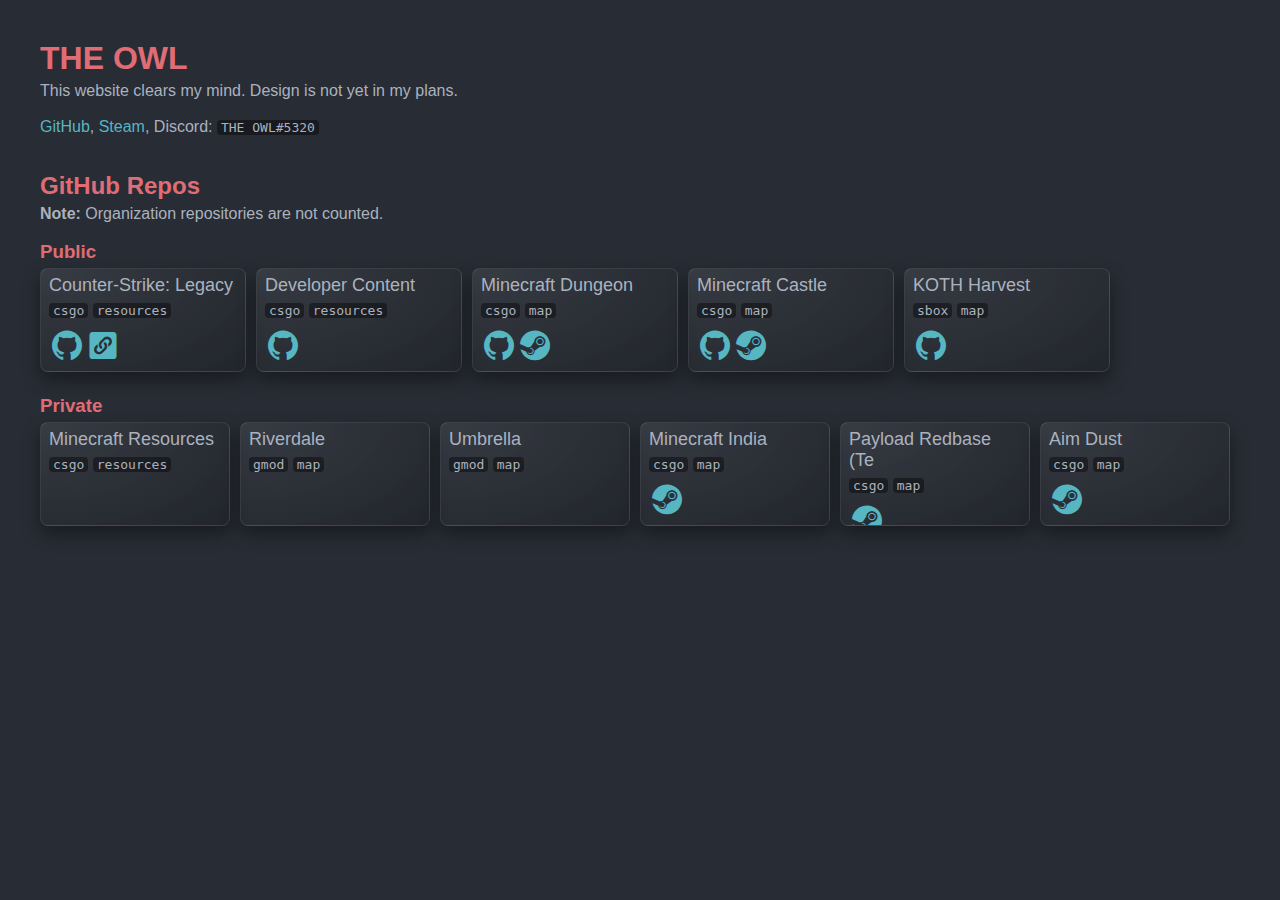
==== index.html @ efef0658 "Update index.html" ====
<!DOCTYPE html>
<html lang="en" dir="ltr">
	<head>
		<meta charset="utf-8">
		<title>THE OWL</title>

		<!-- Fonts -->
		<link rel="stylesheet" href="assets/fonts/mdi/materialdesignicons.css">

		<!-- Styles -->
		<link rel="stylesheet" href="assets/css/master.css">
		<link rel="stylesheet" href="assets/css/markdown.css">
	</head>
	<body>
		<h1>THE OWL</h1>
		<p>This website clears my mind. Design is not yet in my plans.</p>
		<br><a href="https://github.com/redesaile">GitHub</a>, <a href="https://github.com/Redesaile">Steam</a>, Discord: <code style="user-select: all;">THE OWL#5320</code>

		<br><br><br>
		<h2>GitHub Repos</h2>
		<p><strong>Note:</strong> Organization repositories are not counted.</p>
		<br>

		<h3>Public</h3>
		<div style="width: 100%; display: flex; flex-direction: row;">
			<div class="card">
				<h1>Counter-Strike: Legacy</h1>
				<div class="tags"><code>csgo</code> <code>resources</code></div>
				<div class="links">
					<a href="https://github.com/redesaile/csgo-legacv"><i class="mdi mdi-36px mdi-github"></i></a><!--
					--><a href="https://gamebanana.com/members/2325315"><i class="mdi mdi-36px mdi-link-box-variant"></i></a>
				</div>
			</div>

			<div class="card">
				<h1>Developer Content</h1>
				<div class="tags"><code>csgo</code> <code>resources</code></div>
				<div class="links">
					<a href="https://github.com/redesaile/csgo-developer"><i class="mdi mdi-36px mdi-github"></i></a>
				</div>
			</div>

			<div class="card">
				<h1>Minecraft Dungeon</h1>
				<div class="tags"><code>csgo</code> <code>map</code></div>
				<div class="links">
					<a href="https://github.com/redesaile/csgo-dungeon"><i class="mdi mdi-36px mdi-github"></i></a><!--
					--><a href="https://steamcommunity.com/sharedfiles/filedetails/?id=2781906118"><i class="mdi mdi-36px mdi-steam"></i></a>
				</div>
			</div>

			<div class="card">
				<h1>Minecraft Castle</h1>
				<div class="tags"><code>csgo</code> <code>map</code></div>
				<div class="links">
					<a href="https://github.com/redesaile/csgo-minecraft-caste"><i class="mdi mdi-36px mdi-github"></i></a><!--
					--><a href="https://steamcommunity.com/sharedfiles/filedetails/?id=2788233205"><i class="mdi mdi-36px mdi-steam"></i></a>
				</div>
			</div>

			<div class="card">
				<h1>KOTH Harvest</h1>
				<div class="tags"><code>sbox</code> <code>map</code></div>
				<div class="links">
					<a href="https://github.com/redesaile/sbox-harvest"><i class="mdi mdi-36px mdi-github"></i></a>
				</div>
			</div>
		</div>

		<br>
		<h3>Private</h3>
		<div style="width: 100%; display: flex; flex-direction: row;">
			<div class="card">
				<h1>Minecraft Resources</h1>
				<div class="tags"><code>csgo</code> <code>resources</code></div>
			</div>

			<div class="card">
				<h1>Riverdale</h1>
				<div class="tags"><code>gmod</code> <code>map</code></div>
			</div>

			<div class="card">
				<h1>Umbrella</h1>
				<div class="tags"><code>gmod</code> <code>map</code></div>
			</div>
			<div class="card">
				<h1>Minecraft India</h1>
				<div class="tags"><code>csgo</code> <code>map</code></div>
				<div class="links">
					<a href="https://steamcommunity.com/sharedfiles/filedetails/?id=2622072495"><i class="mdi mdi-36px mdi-steam"></i></a>
				</div>
			</div>

			<div class="card">
				<h1>Payload Redbase (Te</h1>
				<div class="tags"><code>csgo</code> <code>map</code></div>
				<div class="links">
					<a href="https://steamcommunity.com/sharedfiles/filedetails/?id=2622072495"><i class="mdi mdi-36px mdi-steam"></i></a>
				</div>
			</div>

			<div class="card">
				<h1>Aim Dust</h1>
				<div class="tags"><code>csgo</code> <code>map</code></div>
				<div class="links">
					<a href="https://steamcommunity.com/sharedfiles/filedetails/?id=928447895"><i class="mdi mdi-36px mdi-steam"></i></a>
				</div>
			</div>
		</div>
	</body>
</html>
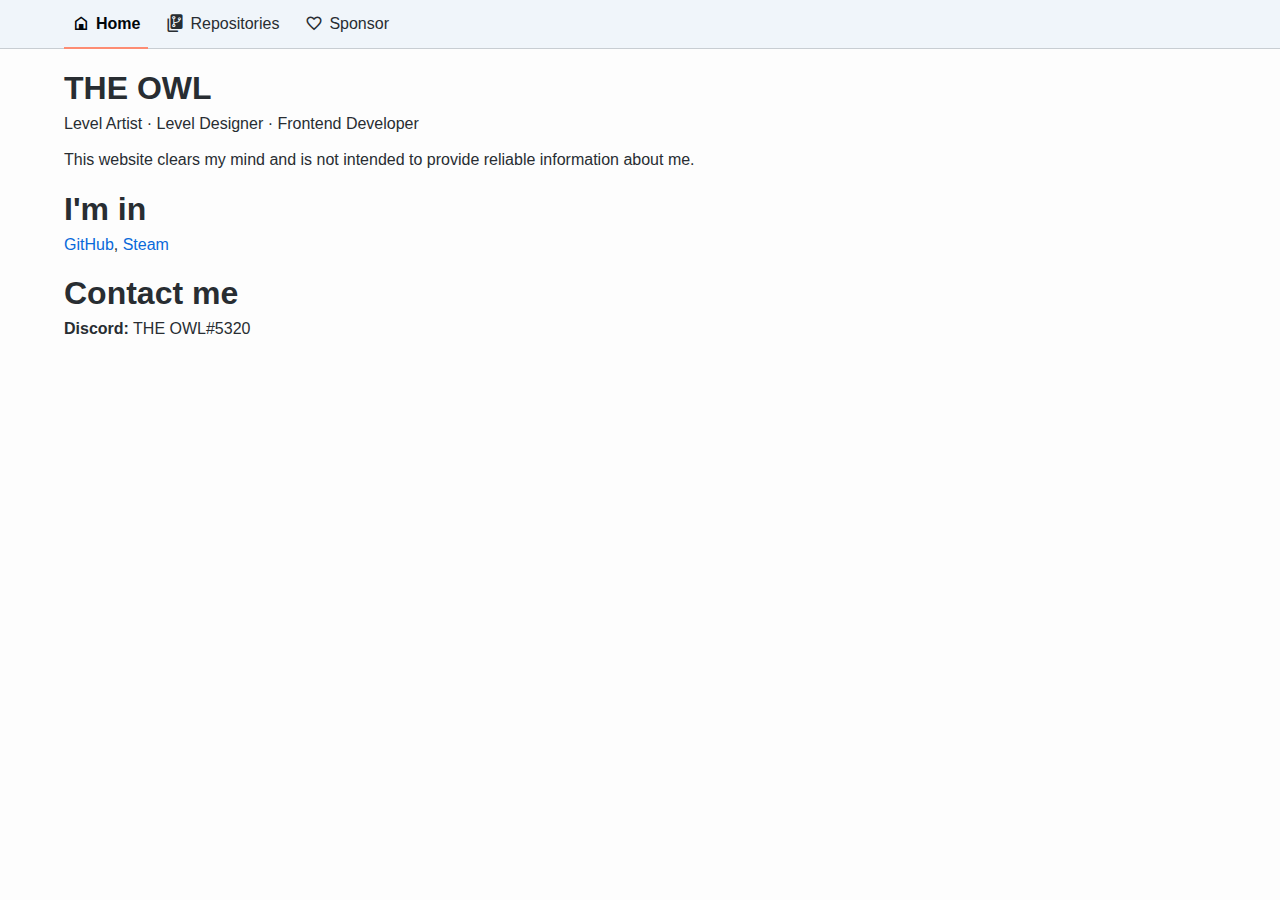
==== commit 864dbe69: "Simple rework" ====
--- a/index.html
+++ b/index.html
@@ -1,112 +1,63 @@
 <!DOCTYPE html>
-<html lang="en" dir="ltr">
+<html lang="en" dir="ltr" data-color-mode="auto" data-dark-theme="light" data-dark-theme="dark">
 	<head>
 		<meta charset="utf-8">
-		<title>THE OWL</title>
+		<title>Home - THE OWL</title>
 
+		<link rel="icon" href="assets/images/favicons/favicon.png">
 		<!-- Fonts -->
 		<link rel="stylesheet" href="assets/fonts/mdi/materialdesignicons.css">
-
 		<!-- Styles -->
+		<link rel="stylesheet" href="assets/css/markdown.css">
 		<link rel="stylesheet" href="assets/css/master.css">
-		<link rel="stylesheet" href="assets/css/markdown.css">
+		<link rel="stylesheet" href="assets/css/root.css">
 	</head>
 	<body>
-		<h1>THE OWL</h1>
-		<p>This website clears my mind. Design is not yet in my plans.</p>
-		<br><a href="https://github.com/redesaile">GitHub</a>, <a href="https://github.com/Redesaile">Steam</a>, Discord: <code style="user-select: all;">THE OWL#5320</code>
+		<header>
+			<div class="container">
+				<nav>
+					<ul>
+						<li class="active">
+							<a href="" >
+								<i class="mdi mdi-home-variant-outline"></i>
+								<span>Home</span>
+							</a>
+						</li>
+						<li>
+							<a href="repos/index.html">
+								<i class="mdi mdi-source-repository-multiple"></i>
+								<span>Repositories</span>
+							</a>
+						</li>
+						<li class="sponsor">
+							<a href="sponsor/index.html">
+								<i class="mdi mdi-cards-heart-outline"></i>
+								<span>Sponsor</span>
+							</a>
+						</li>
+					</ul>
+				</nav>
+			</div>
+		</header>
 
-		<br><br><br>
-		<h2>GitHub Repos</h2>
-		<p><strong>Note:</strong> Organization repositories are not counted.</p>
-		<br>
+		<main>
+			<div class="container">
+				<h1>THE OWL</h1>
+				<span>Level Artist · Level Designer · Frontend Developer</span>
+				<br><br>This website clears my mind and is not intended to provide reliable information about me.
 
-		<h3>Public</h3>
-		<div style="width: 100%; display: flex; flex-direction: row;">
-			<div class="card">
-				<h1>Counter-Strike: Legacy</h1>
-				<div class="tags"><code>csgo</code> <code>resources</code></div>
-				<div class="links">
-					<a href="https://github.com/redesaile/csgo-legacv"><i class="mdi mdi-36px mdi-github"></i></a><!--
-					--><a href="https://gamebanana.com/members/2325315"><i class="mdi mdi-36px mdi-link-box-variant"></i></a>
-				</div>
+				<h1>I'm in</h1>
+				<a href="https://github.com/redesaile">GitHub</a>, <a href="https://steamcommunity.com/id/redesaile/">Steam</a>
+
+				<h1>Contact me</h1>
+				<b>Discord:</b> <span style="user-select: all;">THE OWL#5320</span>
 			</div>
+		</main>
 
-			<div class="card">
-				<h1>Developer Content</h1>
-				<div class="tags"><code>csgo</code> <code>resources</code></div>
-				<div class="links">
-					<a href="https://github.com/redesaile/csgo-developer"><i class="mdi mdi-36px mdi-github"></i></a>
-				</div>
+		<footer>
+			<div class="container">
+
 			</div>
-
-			<div class="card">
-				<h1>Minecraft Dungeon</h1>
-				<div class="tags"><code>csgo</code> <code>map</code></div>
-				<div class="links">
-					<a href="https://github.com/redesaile/csgo-dungeon"><i class="mdi mdi-36px mdi-github"></i></a><!--
-					--><a href="https://steamcommunity.com/sharedfiles/filedetails/?id=2781906118"><i class="mdi mdi-36px mdi-steam"></i></a>
-				</div>
-			</div>
-
-			<div class="card">
-				<h1>Minecraft Castle</h1>
-				<div class="tags"><code>csgo</code> <code>map</code></div>
-				<div class="links">
-					<a href="https://github.com/redesaile/csgo-minecraft-caste"><i class="mdi mdi-36px mdi-github"></i></a><!--
-					--><a href="https://steamcommunity.com/sharedfiles/filedetails/?id=2788233205"><i class="mdi mdi-36px mdi-steam"></i></a>
-				</div>
-			</div>
-
-			<div class="card">
-				<h1>KOTH Harvest</h1>
-				<div class="tags"><code>sbox</code> <code>map</code></div>
-				<div class="links">
-					<a href="https://github.com/redesaile/sbox-harvest"><i class="mdi mdi-36px mdi-github"></i></a>
-				</div>
-			</div>
-		</div>
-
-		<br>
-		<h3>Private</h3>
-		<div style="width: 100%; display: flex; flex-direction: row;">
-			<div class="card">
-				<h1>Minecraft Resources</h1>
-				<div class="tags"><code>csgo</code> <code>resources</code></div>
-			</div>
-
-			<div class="card">
-				<h1>Riverdale</h1>
-				<div class="tags"><code>gmod</code> <code>map</code></div>
-			</div>
-
-			<div class="card">
-				<h1>Umbrella</h1>
-				<div class="tags"><code>gmod</code> <code>map</code></div>
-			</div>
-			<div class="card">
-				<h1>Minecraft India</h1>
-				<div class="tags"><code>csgo</code> <code>map</code></div>
-				<div class="links">
-					<a href="https://steamcommunity.com/sharedfiles/filedetails/?id=2622072495"><i class="mdi mdi-36px mdi-steam"></i></a>
-				</div>
-			</div>
-
-			<div class="card">
-				<h1>Payload Redbase (Te</h1>
-				<div class="tags"><code>csgo</code> <code>map</code></div>
-				<div class="links">
-					<a href="https://steamcommunity.com/sharedfiles/filedetails/?id=2622072495"><i class="mdi mdi-36px mdi-steam"></i></a>
-				</div>
-			</div>
-
-			<div class="card">
-				<h1>Aim Dust</h1>
-				<div class="tags"><code>csgo</code> <code>map</code></div>
-				<div class="links">
-					<a href="https://steamcommunity.com/sharedfiles/filedetails/?id=928447895"><i class="mdi mdi-36px mdi-steam"></i></a>
-				</div>
-			</div>
-		</div>
+		</footer>
 	</body>
 </html>
--- a/assets/css/markdown.css
+++ b/assets/css/markdown.css
@@ -1,2 +1,2 @@
-code{background:rgba(0,0,0,0.4);border-radius:4px;color:rgb(171,178,191);padding:0 4px 0 4px}
+code{background:rgba(0,0,0,0.08);border-radius:4px;color:var(--color-text-master);padding:0 4px 0 4px}@media (prefers-color-scheme:dark){code{background:rgba(0,0,0,0.4)}}
 /*# sourceMappingURL=markdown.css.map */--- a/assets/css/master.css
+++ b/assets/css/master.css
@@ -1,2 +1,2 @@
-body,html{background:#282c34;font-family:sans-serif;color:rgb(171,178,191);padding:20px;margin:0}h1{margin:0}h1,h2,h3,h4{color:rgb(224,108,117);padding:0;margin:0 0 5px 0}p{padding:0;margin:0}br{-webkit-user-select:none;-moz-user-select:none;-ms-user-select:none;user-select:none}a{text-decoration:none;color:rgb(86,182,194);-webkit-transition:100ms;transition:100ms}a:hover{color:rgb(209,154,102)}.card{width:206px;height:104px;background:radial-gradient(farthest-corner at 0 0,rgba(255,255,255,0.08),rgba(255,255,255,0.05) 20%,rgba(0,0,0,0.15));-webkit-box-shadow:0 8px 18px rgba(0,0,0,0.4);box-shadow:0 8px 18px rgba(0,0,0,0.4);border:1px solid rgba(255,255,255,0.1);border-radius:0.5em;display:-webkit-box;display:-ms-flexbox;display:flex;overflow:hidden;-webkit-box-orient:vertical;-webkit-box-direction:normal;-ms-flex-direction:column;flex-direction:column;-webkit-transition:100ms;transition:100ms;-webkit-box-sizing:border-box;box-sizing:border-box;position:relative;padding:0.4em 0.5em;margin-right:10px;margin-bottom:5px}.card:hover{-webkit-transform:translate(0,2px);transform:translate(0,2px);-webkit-box-shadow:0 4px 12px rgba(0,0,0,0.6);box-shadow:0 4px 12px rgba(0,0,0,0.6)}.card h1{font-size:18px;font-weight:normal;color:rgb(171,178,191)}.card .tags{width:100%;background-color:rgba(0,0,0,0);-webkit-box-sizing:border-box;box-sizing:border-box;-webkit-user-select:none;-moz-user-select:none;-ms-user-select:none;user-select:none;padding:0}.card .links{margin-top:8px}
+*{-webkit-box-sizing:border-box;box-sizing:border-box}body,html{background:var(--color-bg-master);font-family:sans-serif;color:var(--color-text-master);margin:0}a{color:var(--color-link);text-decoration:none;-webkit-transition:100ms;transition:100ms}a:hover{text-decoration:underline}h1{margin-bottom:8px}header{background:var(--color-bg-header);border-bottom:1px solid var(--color-border-master);-webkit-user-select:none;-moz-user-select:none;-ms-user-select:none;user-select:none}header nav{min-height:48px;display:-webkit-box;display:-ms-flexbox;display:flex}header nav ul{padding:0;margin:0;-webkit-box-orient:horizontal;-webkit-box-direction:normal;-ms-flex-direction:row;flex-direction:row;-webkit-box-align:center;-ms-flex-align:center;align-items:center;display:-webkit-box;display:-ms-flexbox;display:flex;gap:10px}header nav ul li{border-radius:var(--borderRadius-master);-webkit-transition:200ms;transition:200ms;list-style:none;display:-webkit-box;display:-ms-flexbox;display:flex;-webkit-box-align:center;-ms-flex-align:center;align-items:center;position:relative}header nav ul li:hover{background:var(--color-bg-header-button)}header nav ul li:active{background:var(--color-bg-header-button-pressed)}header nav ul li a{display:-webkit-box;display:-ms-flexbox;display:flex;-webkit-box-align:center;-ms-flex-align:center;align-items:center;font-size:16px;font-weight:400;color:var(--color-text-master);padding:0 8px 0 8px}header nav ul li a:hover{text-decoration:none}header nav ul li a i{font-size:18px;margin-right:6px}header nav ul li a span{line-height:30px}header nav ul .active a{color:var(--color-text-active);font-weight:600}header nav ul .active:after{content:"";width:100%;min-height:2px;background:rgb(253,140,115);position:absolute;bottom:calc(50% - 25px)}main{margin-top:20px}.container{max-width:1152px;margin-left:auto;margin-right:auto}.repositories-list{width:100%;display:-webkit-box;display:-ms-flexbox;display:flex;gap:100px;padding:0;margin:16px 0 48px 0}.repositories-list li{width:100%;background:radial-gradient(farthest-corner at 0 0,rgba(0,0,0,0.05),rgba(0,0,0,0.02) 20%,rgba(255,255,255,0.15));-webkit-box-shadow:0 8px 18px rgba(0,0,0,0.2);box-shadow:0 8px 18px rgba(0,0,0,0.2);border:1px solid rgba(0,0,0,0.2);border-radius:var(--borderRadius-master);-webkit-transition:100ms;transition:100ms;list-style:none;padding:10px}.repositories-list li h1{font-size:24px;margin:0}.repositories-list li .tags code{margin-right:5px}.repositories-list li .links{font-size:36px;-webkit-user-select:none;-moz-user-select:none;-ms-user-select:none;user-select:none;margin-top:10px}.repositories-list li .links a{color:var(--color-text-master)}.repositories-list li .links a:hover{color:var(--color-link)}
 /*# sourceMappingURL=master.css.map */--- a/assets/css/root.css
+++ b/assets/css/root.css
@@ -0,0 +1,2 @@
+:root{--white:rgb(255,255,255);--black:rgb(0,0,0);--color-bg-master:rgb(253,253,253);--color-bg-header:rgb(240,245,250);--color-bg-header-button:rgba(0,5,10,5%);--color-bg-header-button-pressed:rgba(0,5,10,10%);--color-text-master:rgb(40,45,50);--color-text-active:rgb(0,5,10);--color-link:rgb(9,105,218);--color-border-master:rgb(200,205,210);--borderRadius-master:6px;--color-bg-todo:rgba(126,190,255,25%);--color-border-todo:rgba(0,128,255,50%);--color-text-todo:rgb(32,97,163)}@media (prefers-color-scheme:dark){:root{--color-bg-master:rgb(40,44,52);--color-bg-header:rgb(22,25,28);--color-bg-header-button:rgba(255,250,245,6%);--color-bg-header-button-pressed:rgba(255,250,245,12%);--color-text-master:rgb(171,178,191);--color-text-active:rgb(253,253,253);--color-link:rgb(83,155,245);--color-border-master:rgb(90,98,114);--color-bg-todo:rgba(83,155,245,25%);--color-border-todo:rgba(83,155,245,50%);--color-text-todo:rgb(83,155,245)}}
+/*# sourceMappingURL=root.css.map */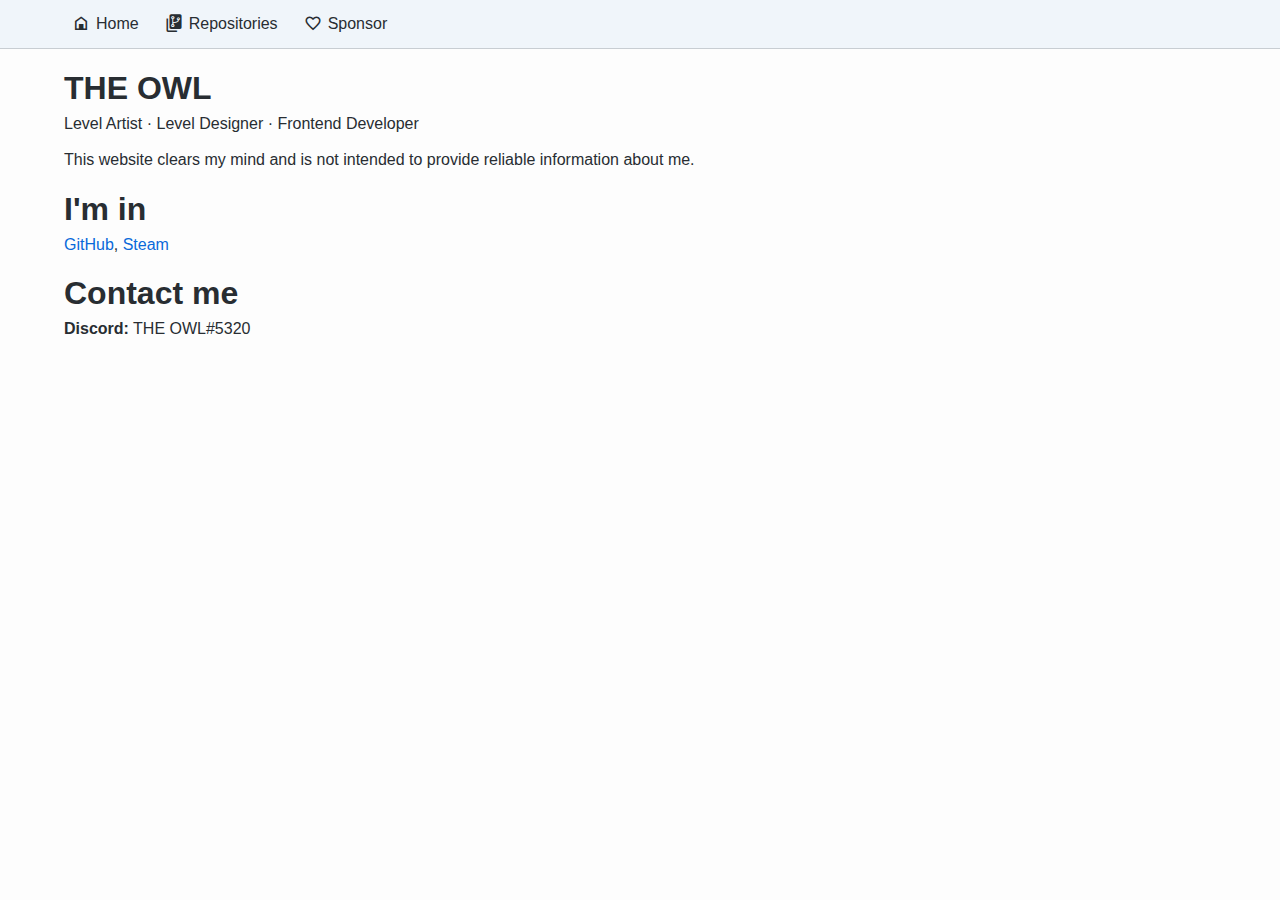
==== commit b94d7e97: "Update index.html" ====
--- a/index.html
+++ b/index.html
@@ -4,41 +4,22 @@
 		<meta charset="utf-8">
 		<title>Home - THE OWL</title>
 
-		<link rel="icon" href="assets/images/favicons/favicon.png">
-		<!-- Fonts -->
-		<link rel="stylesheet" href="assets/fonts/mdi/materialdesignicons.css">
-		<!-- Styles -->
-		<link rel="stylesheet" href="assets/css/markdown.css">
-		<link rel="stylesheet" href="assets/css/master.css">
-		<link rel="stylesheet" href="assets/css/root.css">
+		<link rel="icon" href="/assets/images/favicons/favicon.png">
+		<link rel="stylesheet" href="/assets/fonts/mdi/materialdesignicons.css">
+		<link rel="stylesheet" href="/assets/css/markdown.css">
+		<link rel="stylesheet" href="/assets/css/master.css">
+		<link rel="stylesheet" href="/assets/css/root.css">
+
+		<script src="https://code.jquery.com/jquery-1.11.3.min.js"></script>
+		<script>
+			$(function() {
+				$("#header").load("/assets/html/header.html");
+				$("#footer").load("/assets/html/footer.html");
+			});
+		</script>
 	</head>
 	<body>
-		<header>
-			<div class="container">
-				<nav>
-					<ul>
-						<li class="active">
-							<a href="" >
-								<i class="mdi mdi-home-variant-outline"></i>
-								<span>Home</span>
-							</a>
-						</li>
-						<li>
-							<a href="repos/index.html">
-								<i class="mdi mdi-source-repository-multiple"></i>
-								<span>Repositories</span>
-							</a>
-						</li>
-						<li class="sponsor">
-							<a href="sponsor/index.html">
-								<i class="mdi mdi-cards-heart-outline"></i>
-								<span>Sponsor</span>
-							</a>
-						</li>
-					</ul>
-				</nav>
-			</div>
-		</header>
+		<header id="header" class="rootA"></header>
 
 		<main>
 			<div class="container">
@@ -54,10 +35,6 @@
 			</div>
 		</main>
 
-		<footer>
-			<div class="container">
-
-			</div>
-		</footer>
+		<footer id="footer"></footer>
 	</body>
 </html>
--- a/assets/css/master.css
+++ b/assets/css/master.css
@@ -1,2 +1,2 @@
-*{-webkit-box-sizing:border-box;box-sizing:border-box}body,html{background:var(--color-bg-master);font-family:sans-serif;color:var(--color-text-master);margin:0}a{color:var(--color-link);text-decoration:none;-webkit-transition:100ms;transition:100ms}a:hover{text-decoration:underline}h1{margin-bottom:8px}header{background:var(--color-bg-header);border-bottom:1px solid var(--color-border-master);-webkit-user-select:none;-moz-user-select:none;-ms-user-select:none;user-select:none}header nav{min-height:48px;display:-webkit-box;display:-ms-flexbox;display:flex}header nav ul{padding:0;margin:0;-webkit-box-orient:horizontal;-webkit-box-direction:normal;-ms-flex-direction:row;flex-direction:row;-webkit-box-align:center;-ms-flex-align:center;align-items:center;display:-webkit-box;display:-ms-flexbox;display:flex;gap:10px}header nav ul li{border-radius:var(--borderRadius-master);-webkit-transition:200ms;transition:200ms;list-style:none;display:-webkit-box;display:-ms-flexbox;display:flex;-webkit-box-align:center;-ms-flex-align:center;align-items:center;position:relative}header nav ul li:hover{background:var(--color-bg-header-button)}header nav ul li:active{background:var(--color-bg-header-button-pressed)}header nav ul li a{display:-webkit-box;display:-ms-flexbox;display:flex;-webkit-box-align:center;-ms-flex-align:center;align-items:center;font-size:16px;font-weight:400;color:var(--color-text-master);padding:0 8px 0 8px}header nav ul li a:hover{text-decoration:none}header nav ul li a i{font-size:18px;margin-right:6px}header nav ul li a span{line-height:30px}header nav ul .active a{color:var(--color-text-active);font-weight:600}header nav ul .active:after{content:"";width:100%;min-height:2px;background:rgb(253,140,115);position:absolute;bottom:calc(50% - 25px)}main{margin-top:20px}.container{max-width:1152px;margin-left:auto;margin-right:auto}.repositories-list{width:100%;display:-webkit-box;display:-ms-flexbox;display:flex;gap:100px;padding:0;margin:16px 0 48px 0}.repositories-list li{width:100%;background:radial-gradient(farthest-corner at 0 0,rgba(0,0,0,0.05),rgba(0,0,0,0.02) 20%,rgba(255,255,255,0.15));-webkit-box-shadow:0 8px 18px rgba(0,0,0,0.2);box-shadow:0 8px 18px rgba(0,0,0,0.2);border:1px solid rgba(0,0,0,0.2);border-radius:var(--borderRadius-master);-webkit-transition:100ms;transition:100ms;list-style:none;padding:10px}.repositories-list li h1{font-size:24px;margin:0}.repositories-list li .tags code{margin-right:5px}.repositories-list li .links{font-size:36px;-webkit-user-select:none;-moz-user-select:none;-ms-user-select:none;user-select:none;margin-top:10px}.repositories-list li .links a{color:var(--color-text-master)}.repositories-list li .links a:hover{color:var(--color-link)}
+*{-webkit-box-sizing:border-box;box-sizing:border-box}body,html{background:var(--color-bg-master);font-family:sans-serif;color:var(--color-text-master);margin:0}a{color:var(--color-link);text-decoration:none;-webkit-transition:100ms;transition:100ms}a:hover{text-decoration:underline}h1{margin-bottom:8px}header{background:var(--color-bg-header);border-bottom:1px solid var(--color-border-master);-webkit-user-select:none;-moz-user-select:none;-ms-user-select:none;user-select:none}header nav{min-height:48px;display:-webkit-box;display:-ms-flexbox;display:flex}header nav ul{padding:0;margin:0;-webkit-box-orient:horizontal;-webkit-box-direction:normal;-ms-flex-direction:row;flex-direction:row;-webkit-box-align:center;-ms-flex-align:center;align-items:center;display:-webkit-box;display:-ms-flexbox;display:flex;gap:10px}header nav ul li{border-radius:var(--borderRadius-master);-webkit-transition:200ms;transition:200ms;list-style:none;display:-webkit-box;display:-ms-flexbox;display:flex;-webkit-box-align:center;-ms-flex-align:center;align-items:center;position:relative}header nav ul li:hover{background:var(--color-bg-header-button)}header nav ul li:active{background:var(--color-bg-header-button-pressed)}header nav ul li a{display:-webkit-box;display:-ms-flexbox;display:flex;-webkit-box-align:center;-ms-flex-align:center;align-items:center;font-size:16px;font-weight:400;color:var(--color-text-master);padding:0 8px 0 8px}header nav ul li a:hover{text-decoration:none}header nav ul li a i{font-size:18px;margin-right:6px}header nav ul li a span{line-height:30px}.root1 li:first-child a{color:var(--color-text-active);font-weight:600}.root1 li:first-child:after{content:"";width:100%;min-height:2px;background:rgb(253,140,115);position:absolute;bottom:calc(50% - 25px)}.root2 li:nth-child(2) a{color:var(--color-text-active);font-weight:600}.root2 li:nth-child(2):after{content:"";width:100%;min-height:2px;background:rgb(253,140,115);position:absolute;bottom:calc(50% - 25px)}.root3 li:last-child a{color:var(--color-text-active);font-weight:600}.root3 li:last-child:after{content:"";width:100%;min-height:2px;background:rgb(253,140,115);position:absolute;bottom:calc(50% - 25px)}main{margin-top:20px}.container{max-width:1152px;margin-left:auto;margin-right:auto}.repositories-list{display:-webkit-box;display:-ms-flexbox;display:flex;-ms-flex-wrap:wrap;flex-wrap:wrap;gap:30px 40px;width:100%;padding:0;margin-top:16px}.repositories-list li{-webkit-box-flex:1;-ms-flex:auto;flex:auto;min-width:300px;background:radial-gradient(farthest-corner at 0 0,rgba(0,0,0,0.05),rgba(0,0,0,0.02) 20%,rgba(255,255,255,0.15));-webkit-box-shadow:0 8px 18px rgba(0,0,0,0.2);box-shadow:0 8px 18px rgba(0,0,0,0.2);border:1px solid rgba(0,0,0,0.2);border-radius:var(--borderRadius-master);-webkit-transition:100ms;transition:100ms;list-style:none;padding:10px}.repositories-list li h1{font-size:24px;margin:0}.repositories-list li .tags code{margin-right:5px}.repositories-list li .links{font-size:36px;-webkit-user-select:none;-moz-user-select:none;-ms-user-select:none;user-select:none;margin-top:10px}.repositories-list li .links a{color:var(--color-text-master)}.repositories-list li .links a:hover{color:var(--color-link)}
 /*# sourceMappingURL=master.css.map */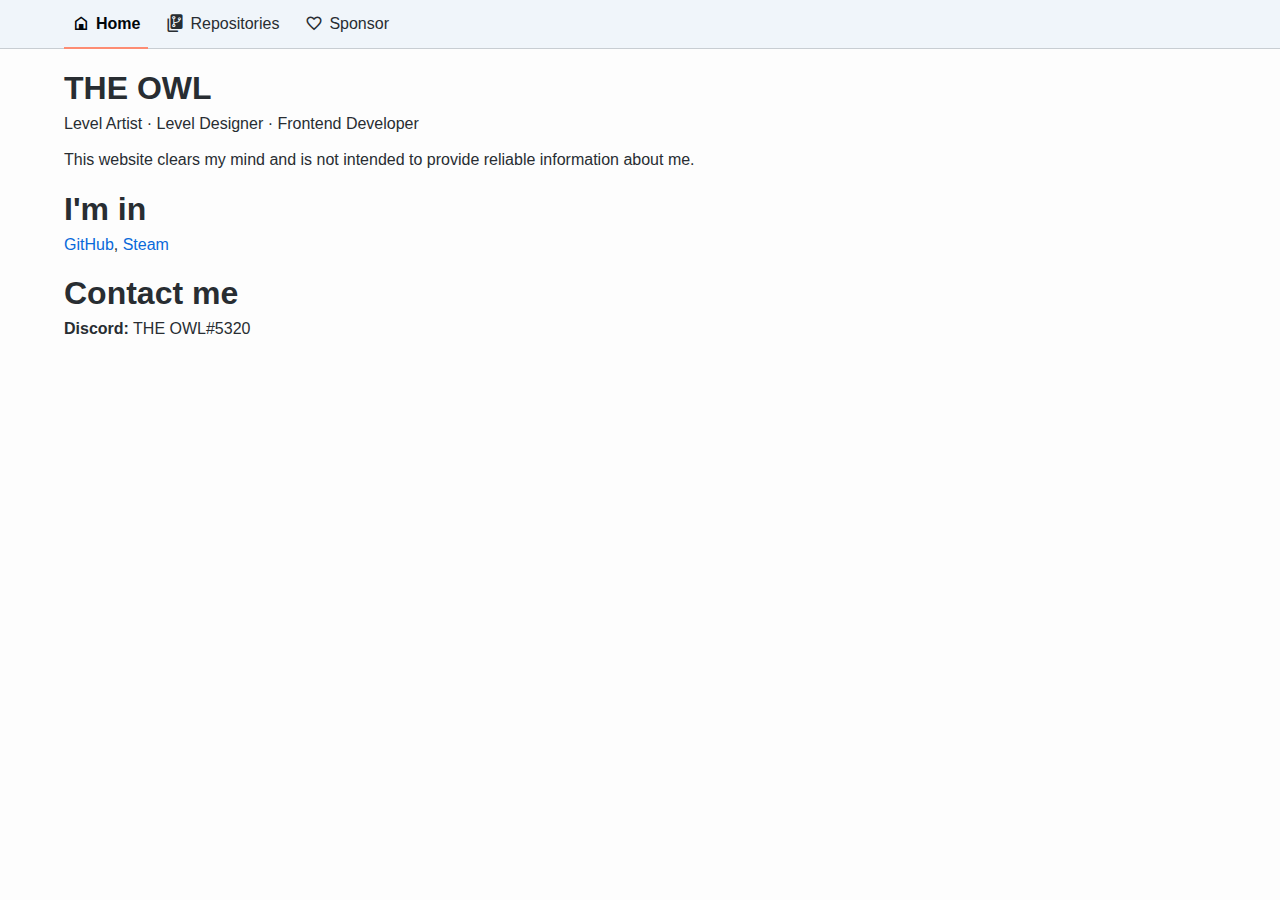
==== commit 22844c74: "Update index.html" ====
--- a/index.html
+++ b/index.html
@@ -19,7 +19,7 @@
 		</script>
 	</head>
 	<body>
-		<header id="header" class="rootA"></header>
+		<header id="header" class="root1"></header>
 
 		<main>
 			<div class="container">
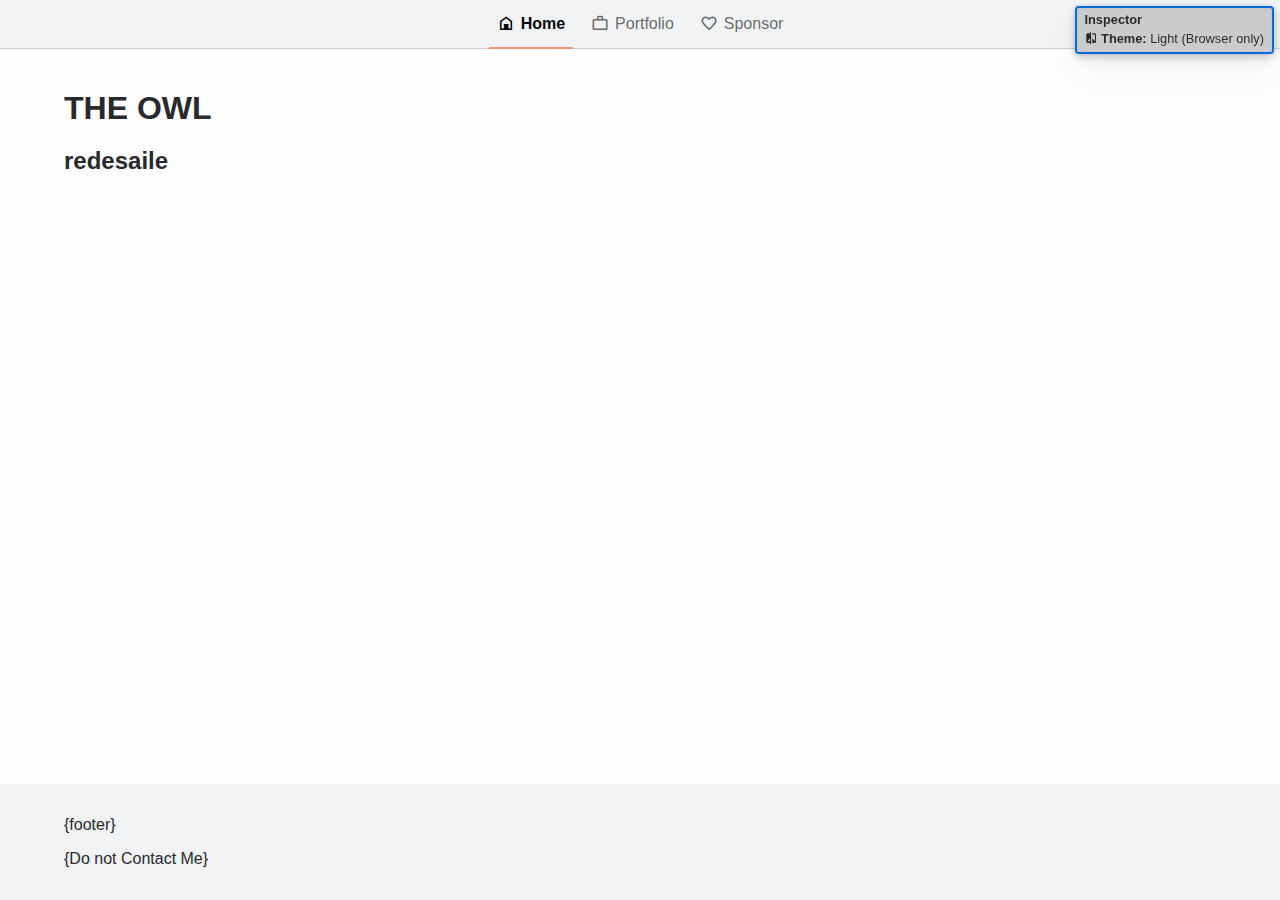
==== commit e0c980de: "Add files via upload" ====
--- a/index.html
+++ b/index.html
@@ -1,5 +1,5 @@
 <!DOCTYPE html>
-<html lang="en" dir="ltr" data-color-mode="auto" data-dark-theme="light" data-dark-theme="dark">
+<html lang="en" dir="ltr" data-color-mode="auto" data-light-theme="light" data-dark-theme="dark">
 	<head>
 		<meta charset="utf-8">
 		<title>Home - THE OWL</title>
@@ -24,14 +24,7 @@
 		<main>
 			<div class="container">
 				<h1>THE OWL</h1>
-				<span>Level Artist · Level Designer · Frontend Developer</span>
-				<br><br>This website clears my mind and is not intended to provide reliable information about me.
-
-				<h1>I'm in</h1>
-				<a href="https://github.com/redesaile">GitHub</a>, <a href="https://steamcommunity.com/id/redesaile/">Steam</a>
-
-				<h1>Contact me</h1>
-				<b>Discord:</b> <span style="user-select: all;">THE OWL#5320</span>
+				<h2>redesaile</h2>
 			</div>
 		</main>
 
--- a/assets/css/master.css
+++ b/assets/css/master.css
@@ -1,2 +1,2 @@
-*{-webkit-box-sizing:border-box;box-sizing:border-box}body,html{background:var(--color-bg-master);font-family:sans-serif;color:var(--color-text-master);margin:0}a{color:var(--color-link);text-decoration:none;-webkit-transition:100ms;transition:100ms}a:hover{text-decoration:underline}h1{margin-bottom:8px}header{background:var(--color-bg-header);border-bottom:1px solid var(--color-border-master);-webkit-user-select:none;-moz-user-select:none;-ms-user-select:none;user-select:none}header nav{min-height:48px;display:-webkit-box;display:-ms-flexbox;display:flex}header nav ul{padding:0;margin:0;-webkit-box-orient:horizontal;-webkit-box-direction:normal;-ms-flex-direction:row;flex-direction:row;-webkit-box-align:center;-ms-flex-align:center;align-items:center;display:-webkit-box;display:-ms-flexbox;display:flex;gap:10px}header nav ul li{border-radius:var(--borderRadius-master);-webkit-transition:200ms;transition:200ms;list-style:none;display:-webkit-box;display:-ms-flexbox;display:flex;-webkit-box-align:center;-ms-flex-align:center;align-items:center;position:relative}header nav ul li:hover{background:var(--color-bg-header-button)}header nav ul li:active{background:var(--color-bg-header-button-pressed)}header nav ul li a{display:-webkit-box;display:-ms-flexbox;display:flex;-webkit-box-align:center;-ms-flex-align:center;align-items:center;font-size:16px;font-weight:400;color:var(--color-text-master);padding:0 8px 0 8px}header nav ul li a:hover{text-decoration:none}header nav ul li a i{font-size:18px;margin-right:6px}header nav ul li a span{line-height:30px}.root1 li:first-child a{color:var(--color-text-active);font-weight:600}.root1 li:first-child:after{content:"";width:100%;min-height:2px;background:rgb(253,140,115);position:absolute;bottom:calc(50% - 25px)}.root2 li:nth-child(2) a{color:var(--color-text-active);font-weight:600}.root2 li:nth-child(2):after{content:"";width:100%;min-height:2px;background:rgb(253,140,115);position:absolute;bottom:calc(50% - 25px)}.root3 li:last-child a{color:var(--color-text-active);font-weight:600}.root3 li:last-child:after{content:"";width:100%;min-height:2px;background:rgb(253,140,115);position:absolute;bottom:calc(50% - 25px)}main{margin-top:20px}.container{max-width:1152px;margin-left:auto;margin-right:auto}.repositories-list{display:-webkit-box;display:-ms-flexbox;display:flex;-ms-flex-wrap:wrap;flex-wrap:wrap;gap:30px 40px;width:100%;padding:0;margin-top:16px}.repositories-list li{-webkit-box-flex:1;-ms-flex:auto;flex:auto;min-width:300px;background:radial-gradient(farthest-corner at 0 0,rgba(0,0,0,0.05),rgba(0,0,0,0.02) 20%,rgba(255,255,255,0.15));-webkit-box-shadow:0 8px 18px rgba(0,0,0,0.2);box-shadow:0 8px 18px rgba(0,0,0,0.2);border:1px solid rgba(0,0,0,0.2);border-radius:var(--borderRadius-master);-webkit-transition:100ms;transition:100ms;list-style:none;padding:10px}.repositories-list li h1{font-size:24px;margin:0}.repositories-list li .tags code{margin-right:5px}.repositories-list li .links{font-size:36px;-webkit-user-select:none;-moz-user-select:none;-ms-user-select:none;user-select:none;margin-top:10px}.repositories-list li .links a{color:var(--color-text-master)}.repositories-list li .links a:hover{color:var(--color-link)}
+*{-webkit-box-sizing:border-box;box-sizing:border-box}body,html{background:var(--color-bg-master);font-family:sans-serif;color:var(--color-text-master);margin:0}body{min-height:100%;width:100%;height:100%;display:-webkit-box;display:-ms-flexbox;display:flex;-webkit-box-orient:vertical;-webkit-box-direction:normal;-ms-flex-direction:column;flex-direction:column;position:absolute}a{color:var(--color-link);text-decoration:none;-webkit-transition:100ms;transition:100ms}a:hover{text-decoration:underline}h1{margin-bottom:8px}header{background:var(--color-bg-header);border-bottom:1px solid var(--color-border-master);-webkit-user-select:none;-moz-user-select:none;-ms-user-select:none;user-select:none}header nav{min-height:48px;display:-webkit-box;display:-ms-flexbox;display:flex;-webkit-box-pack:center;-ms-flex-pack:center;justify-content:center}header nav ul{padding:0;margin:0;-webkit-box-orient:horizontal;-webkit-box-direction:normal;-ms-flex-direction:row;flex-direction:row;-webkit-box-align:center;-ms-flex-align:center;align-items:center;display:-webkit-box;display:-ms-flexbox;display:flex;gap:10px}header nav ul li{border-radius:var(--borderRadius-master);-webkit-transition:200ms;transition:200ms;list-style:none;display:-webkit-box;display:-ms-flexbox;display:flex;-webkit-box-align:center;-ms-flex-align:center;align-items:center;position:relative}header nav ul li:hover{background:var(--color-bg-header-button)}header nav ul li:active{background:var(--color-bg-header-button-pressed)}header nav ul li a{display:-webkit-box;display:-ms-flexbox;display:flex;-webkit-box-align:center;-ms-flex-align:center;align-items:center;font-size:16px;font-weight:400;color:var(--color-text-header);padding:0 8px 0 8px}header nav ul li a:hover{text-decoration:none;color:var(--color-text-header-hover)}header nav ul li a i{font-size:18px;margin-right:6px}header nav ul li a span{line-height:30px}.root1 li:first-child a{color:var(--color-text-active);font-weight:600}.root1 li:first-child a:hover{color:var(--color-text-active)}.root1 li:first-child:after{content:"";width:100%;min-height:2px;background:rgb(253,140,115);position:absolute;bottom:calc(50% - 25px)}.root2 li:nth-child(2) a{color:var(--color-text-active);font-weight:600}.root2 li:nth-child(2) a:hover{color:var(--color-text-active)}.root2 li:nth-child(2):after{content:"";width:100%;min-height:2px;background:rgb(253,140,115);position:absolute;bottom:calc(50% - 25px)}.root3 li:last-child a{color:var(--color-text-active);font-weight:600}.root3 li:last-child a:hover{color:var(--color-text-active)}.root3 li:last-child:after{content:"";width:100%;min-height:2px;background:rgb(253,140,115);position:absolute;bottom:calc(50% - 25px)}main{margin-top:20px}.container{max-width:1152px;margin-left:auto;margin-right:auto}.portfolio-list{display:-webkit-box;display:-ms-flexbox;display:flex;-ms-flex-wrap:wrap;flex-wrap:wrap;gap:30px 40px;width:100%;padding:0;margin-top:16px}.portfolio-list li{-webkit-box-flex:1;-ms-flex:auto;flex:auto;min-width:300px;background:radial-gradient(farthest-corner at 0 0,rgba(0,0,0,0.05),rgba(0,0,0,0.02) 20%,rgba(255,255,255,0.15));-webkit-box-shadow:0 8px 18px rgba(0,0,0,0.2);box-shadow:0 8px 18px rgba(0,0,0,0.2);border:1px solid rgba(0,0,0,0.2);border-radius:var(--borderRadius-master);-webkit-transition:100ms;transition:100ms;list-style:none;padding:10px}.portfolio-list li h1{font-size:24px;margin:0}.portfolio-list li .tags code{margin-right:5px}.portfolio-list li .links{font-size:36px;-webkit-user-select:none;-moz-user-select:none;-ms-user-select:none;user-select:none;margin-top:10px}.portfolio-list li .links a{color:var(--color-text-master)}.portfolio-list li .links a:hover{color:var(--color-link)}footer{background-color:var(--color-bg-header);width:100%;padding:1em;margin-top:auto}
 /*# sourceMappingURL=master.css.map */--- a/assets/css/root.css
+++ b/assets/css/root.css
@@ -1,2 +1,2 @@
-:root{--white:rgb(255,255,255);--black:rgb(0,0,0);--color-bg-master:rgb(253,253,253);--color-bg-header:rgb(240,245,250);--color-bg-header-button:rgba(0,5,10,5%);--color-bg-header-button-pressed:rgba(0,5,10,10%);--color-text-master:rgb(40,45,50);--color-text-active:rgb(0,5,10);--color-link:rgb(9,105,218);--color-border-master:rgb(200,205,210);--borderRadius-master:6px;--color-bg-todo:rgba(126,190,255,25%);--color-border-todo:rgba(0,128,255,50%);--color-text-todo:rgb(32,97,163)}@media (prefers-color-scheme:dark){:root{--color-bg-master:rgb(40,44,52);--color-bg-header:rgb(22,25,28);--color-bg-header-button:rgba(255,250,245,6%);--color-bg-header-button-pressed:rgba(255,250,245,12%);--color-text-master:rgb(171,178,191);--color-text-active:rgb(253,253,253);--color-link:rgb(83,155,245);--color-border-master:rgb(90,98,114);--color-bg-todo:rgba(83,155,245,25%);--color-border-todo:rgba(83,155,245,50%);--color-text-todo:rgb(83,155,245)}}
+:root{--white:rgb(255 255 255);--black:rgb(0 0 0);--color-bg-master:rgb(253 253 253);--color-bg-header:rgb(240 242 244);--color-bg-header-button:rgb(0 5 10/5%);--color-bg-header-button-pressed:rgb(0 5 10/10%);--color-bg-footer:rgb(240 245 250);--color-text-master:rgb(40 42 44);--color-text-active:rgb(4 6 8);--color-text-header:rgb(40 42 44/70%);--color-text-header-hover:rgb(40 42 44/85%);--color-link:rgb(9 105 218);--color-border-master:rgb(200 205 210);--borderRadius-master:6px;--color-bg-todo:rgba(126 190 255/25%);--color-border-todo:rgba(0 128 255/50%);--color-text-todo:rgb(32 97 163);--theme-checker:"Light (Browser only)"}@media (prefers-color-scheme:dark){:root{--theme-checker:"Dark (Browser only)"}}.inspector{background-color:rgba(51,51,51,0.2);-webkit-backdrop-filter:blur(6px);backdrop-filter:blur(6px);border:2px solid var(--color-link);border-radius:0.3em;-webkit-transition:0.15s;transition:0.15s;-webkit-box-shadow:0 0 4px rgba(32,97,163,0.15),0 0 4px rgba(32,97,163,0.05) inset,0 3px 8px rgba(0,0,0,0.15),0 6px 15px rgba(0,0,0,0.08),0 15px 45px rgba(0,0,0,0.04);box-shadow:0 0 4px rgba(32,97,163,0.15),0 0 4px rgba(32,97,163,0.05) inset,0 3px 8px rgba(0,0,0,0.15),0 6px 15px rgba(0,0,0,0.08),0 15px 45px rgba(0,0,0,0.04);font-size:0.8em;position:fixed;padding:0.3em 0.6em 0.5em 0.6em;top:0.5em;right:0.5em;z-index:1000}.inspector:hover{opacity:0;visibility:none;pointer-evenets:none}.inspector h1{font-size:1em;font-weight:900;margin-top:0;margin-bottom:0.3em}.inspector p{margin:0}.inspector .varCurrentTheme:before{content:var(--theme-checker)}
 /*# sourceMappingURL=root.css.map */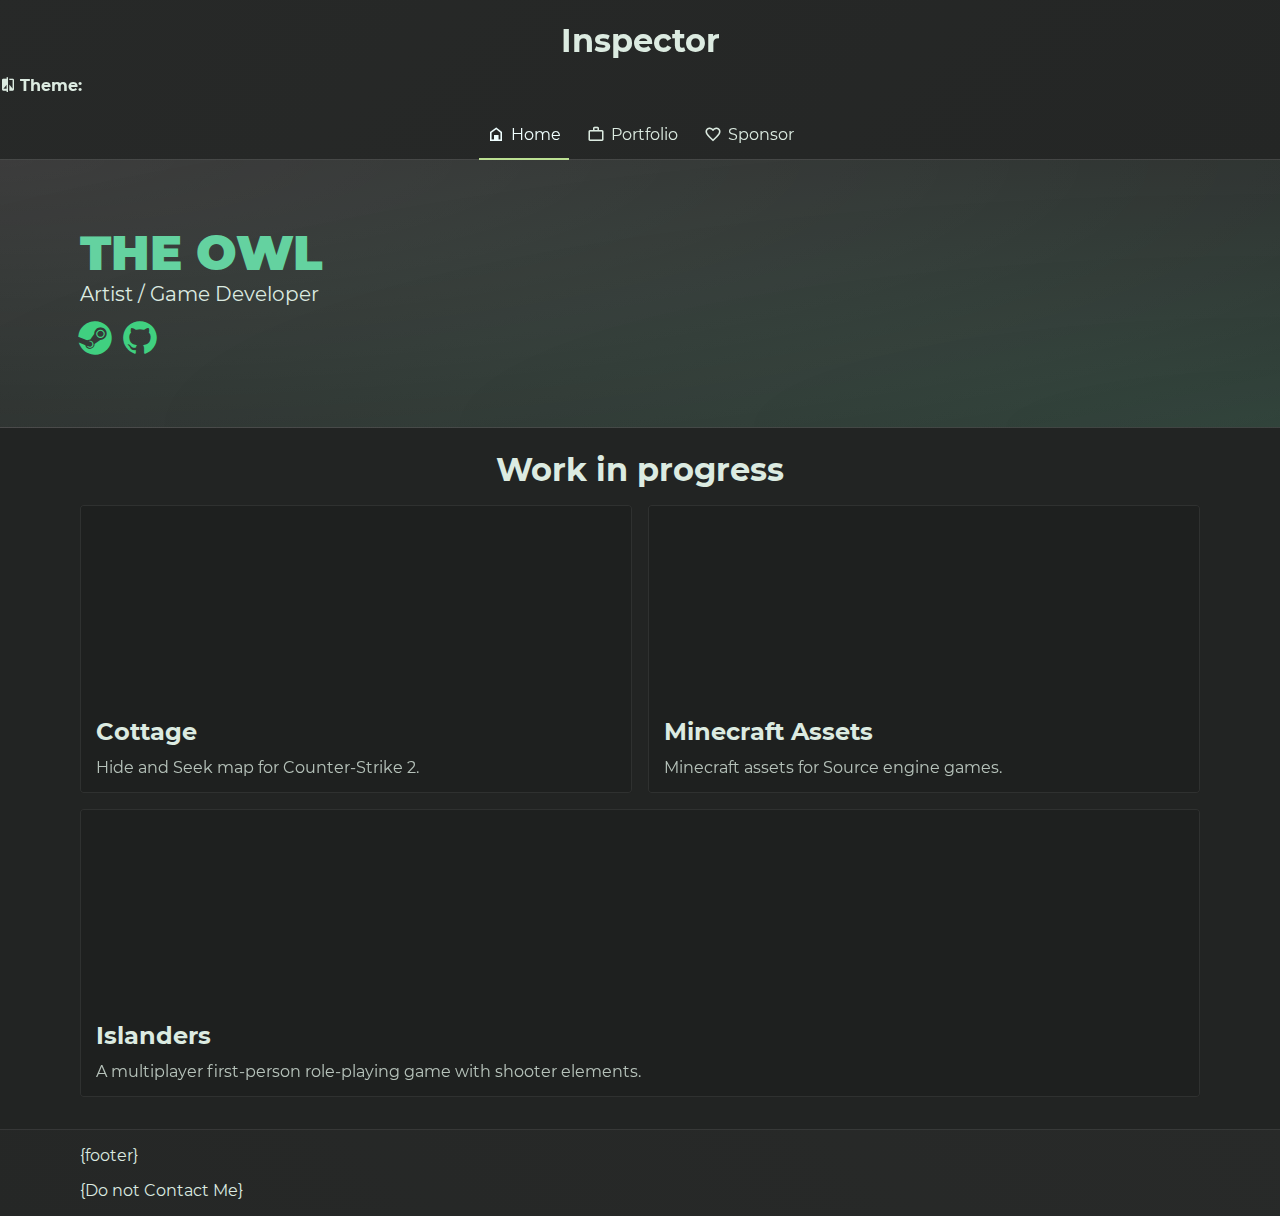
==== commit aefb5ce5: "Update index.html" ====
--- a/index.html
+++ b/index.html
@@ -3,28 +3,78 @@
 	<head>
 		<meta charset="utf-8">
 		<title>Home - THE OWL</title>
+		<link rel="icon" href="/assets/images/favicons/favicon.png">
 
-		<link rel="icon" href="/assets/images/favicons/favicon.png">
 		<link rel="stylesheet" href="/assets/fonts/mdi/materialdesignicons.css">
-		<link rel="stylesheet" href="/assets/css/markdown.css">
+		<link rel="stylesheet" href="/assets/fonts/montserrat/Montserrat.css">
 		<link rel="stylesheet" href="/assets/css/master.css">
-		<link rel="stylesheet" href="/assets/css/root.css">
 
-		<script src="https://code.jquery.com/jquery-1.11.3.min.js"></script>
-		<script>
-			$(function() {
-				$("#header").load("/assets/html/header.html");
-				$("#footer").load("/assets/html/footer.html");
-			});
-		</script>
+		<script src="/assets/libraries/jquery-1.11.3.min.js"></script>
+		<script src="/assets/scripts/language.min.js"></script>
+		<script src="/assets/scripts/builder.min.js"></script>
 	</head>
-	<body>
-		<header id="header" class="root1"></header>
+	<body class="currentroot-home">
+		<header id="header"></header>
 
 		<main>
+			<div class="bio">
+				<div class="art"></div>
+
+				<div class="container">
+					<div class="logo"></div>
+
+					<h1> THE OWL </h1>
+
+					<p class="lang-content lang-en active"> Artist / Game Developer </p>
+					<p class="lang-content lang-ru"> Художник / Разработчик игр </p>
+						
+					<div style="elsewhere">
+						<ul>
+							<li>
+								<a href="https://steamcommunity.com/id/redesaile"> <i class="mdi mdi-steam"></i> </a>
+							</li>
+							<li>
+								<a href="https://github.com/redesaile"> <i class="mdi mdi-github"></i> </a>
+							</li>
+						</ul>
+					</div>
+				</div>
+			</div>
+
 			<div class="container">
-				<h1>THE OWL</h1>
-				<h2>redesaile</h2>
+				<div class="works">
+					<h1 class="lang-content lang-en active"> Work in progress </h1>
+					<h1 class="lang-content lang-ru"> Работа в процессе </h1>
+
+					<ul>
+						<li>
+							<a href="/portfolio"></a>
+							<content>
+								<h1 class="lang-content lang-en active"> Cottage </h1>
+								<p class="lang-content lang-en active"> Hide and Seek map for Counter-Strike 2. </p>
+
+								<h1 class="lang-content lang-ru"> Коттедж </h1>
+								<p class="lang-content lang-ru"> Карта для пряток в Counter-Strike 2. </p>
+							</content>
+						</li>
+						<li>
+							<a href="/portfolio"></a>
+							<content>
+								<h1> Minecraft Assets </h1>
+								<p class="lang-content lang-en active"> Minecraft assets for Source engine games. </p>
+								<p class="lang-content lang-ru"> Ресурсы Minecraft для игр на движке Source. </p>
+							</content>
+						</li>
+						<li>
+							<a href="/portfolio"></a>
+							<content>
+								<h1> Islanders </h1>
+								<p class="lang-content lang-en active"> A multiplayer first-person role-playing game with shooter elements. </p>
+								<p class="lang-content lang-ru"> Многопользовательская ролевая игра от первого лица с элементами шутера.</p>
+							</content>
+						</li>
+					</ul>
+				</div>
 			</div>
 		</main>
 
--- a/assets/fonts/montserrat/Montserrat.css
+++ b/assets/fonts/montserrat/Montserrat.css
@@ -0,0 +1,2 @@
+@font-face{font-family:"Montserrat";src:url("Montserrat-Light.eot");src:local("Montserrat Light"),local("Montserrat-Light"),url("Montserrat-Light.eot?#iefix") format("embedded-opentype"),url("Montserrat-Light.woff") format("woff"),url("Montserrat-Light.ttf") format("truetype");font-weight:300;font-style:normal}@font-face{font-family:"Montserrat";src:url("Montserrat-MediumItalic.eot");src:local("Montserrat Medium Italic"),local("Montserrat-MediumItalic"),url("Montserrat-MediumItalic.eot?#iefix") format("embedded-opentype"),url("Montserrat-MediumItalic.woff") format("woff"),url("Montserrat-MediumItalic.ttf") format("truetype");font-weight:500;font-style:italic}@font-face{font-family:"Montserrat";src:url("Montserrat-Thin.eot");src:local("Montserrat Thin"),local("Montserrat-Thin"),url("Montserrat-Thin.eot?#iefix") format("embedded-opentype"),url("Montserrat-Thin.woff") format("woff"),url("Montserrat-Thin.ttf") format("truetype");font-weight:100;font-style:normal}@font-face{font-family:"Montserrat";src:url("Montserrat-ExtraLightItalic.eot");src:local("Montserrat ExtraLight Italic"),local("Montserrat-ExtraLightItalic"),url("Montserrat-ExtraLightItalic.eot?#iefix") format("embedded-opentype"),url("Montserrat-ExtraLightItalic.woff") format("woff"),url("Montserrat-ExtraLightItalic.ttf") format("truetype");font-weight:200;font-style:italic}@font-face{font-family:"Montserrat";src:url("Montserrat-BoldItalic.eot");src:local("Montserrat Bold Italic"),local("Montserrat-BoldItalic"),url("Montserrat-BoldItalic.eot?#iefix") format("embedded-opentype"),url("Montserrat-BoldItalic.woff") format("woff"),url("Montserrat-BoldItalic.ttf") format("truetype");font-weight:bold;font-style:italic}@font-face{font-family:"Montserrat";src:url("Montserrat-SemiBold.eot");src:local("Montserrat SemiBold"),local("Montserrat-SemiBold"),url("Montserrat-SemiBold.eot?#iefix") format("embedded-opentype"),url("Montserrat-SemiBold.woff") format("woff"),url("Montserrat-SemiBold.ttf") format("truetype");font-weight:600;font-style:normal}@font-face{font-family:"Montserrat";src:url("Montserrat-ExtraLight.eot");src:local("Montserrat ExtraLight"),local("Montserrat-ExtraLight"),url("Montserrat-ExtraLight.eot?#iefix") format("embedded-opentype"),url("Montserrat-ExtraLight.woff") format("woff"),url("Montserrat-ExtraLight.ttf") format("truetype");font-weight:200;font-style:normal}@font-face{font-family:"Montserrat";src:url("Montserrat-ExtraBoldItalic.eot");src:local("Montserrat ExtraBold Italic"),local("Montserrat-ExtraBoldItalic"),url("Montserrat-ExtraBoldItalic.eot?#iefix") format("embedded-opentype"),url("Montserrat-ExtraBoldItalic.woff") format("woff"),url("Montserrat-ExtraBoldItalic.ttf") format("truetype");font-weight:800;font-style:italic}@font-face{font-family:"Montserrat";src:url("Montserrat-Italic.eot");src:local("Montserrat Italic"),local("Montserrat-Italic"),url("Montserrat-Italic.eot?#iefix") format("embedded-opentype"),url("Montserrat-Italic.woff") format("woff"),url("Montserrat-Italic.ttf") format("truetype");font-weight:normal;font-style:italic}@font-face{font-family:"Montserrat";src:url("Montserrat-Bold.eot");src:local("Montserrat Bold"),local("Montserrat-Bold"),url("Montserrat-Bold.eot?#iefix") format("embedded-opentype"),url("Montserrat-Bold.woff") format("woff"),url("Montserrat-Bold.ttf") format("truetype");font-weight:bold;font-style:normal}@font-face{font-family:"Montserrat";src:url("Montserrat-LightItalic.eot");src:local("Montserrat Light Italic"),local("Montserrat-LightItalic"),url("Montserrat-LightItalic.eot?#iefix") format("embedded-opentype"),url("Montserrat-LightItalic.woff") format("woff"),url("Montserrat-LightItalic.ttf") format("truetype");font-weight:300;font-style:italic}@font-face{font-family:"Montserrat";src:url("Montserrat-BlackItalic.eot");src:local("Montserrat Black Italic"),local("Montserrat-BlackItalic"),url("Montserrat-BlackItalic.eot?#iefix") format("embedded-opentype"),url("Montserrat-BlackItalic.woff") format("woff"),url("Montserrat-BlackItalic.ttf") format("truetype");font-weight:900;font-style:italic}@font-face{font-family:"Montserrat";src:url("Montserrat-SemiBoldItalic.eot");src:local("Montserrat SemiBold Italic"),local("Montserrat-SemiBoldItalic"),url("Montserrat-SemiBoldItalic.eot?#iefix") format("embedded-opentype"),url("Montserrat-SemiBoldItalic.woff") format("woff"),url("Montserrat-SemiBoldItalic.ttf") format("truetype");font-weight:600;font-style:italic}@font-face{font-family:"Montserrat";src:url("Montserrat-Regular.eot");src:local("Montserrat Regular"),local("Montserrat-Regular"),url("Montserrat-Regular.eot?#iefix") format("embedded-opentype"),url("Montserrat-Regular.woff") format("woff"),url("Montserrat-Regular.ttf") format("truetype");font-weight:normal;font-style:normal}@font-face{font-family:"Montserrat";src:url("Montserrat-Medium.eot");src:local("Montserrat Medium"),local("Montserrat-Medium"),url("Montserrat-Medium.eot?#iefix") format("embedded-opentype"),url("Montserrat-Medium.woff") format("woff"),url("Montserrat-Medium.ttf") format("truetype");font-weight:500;font-style:normal}@font-face{font-family:"Montserrat";src:url("Montserrat-ExtraBold.eot");src:local("Montserrat ExtraBold"),local("Montserrat-ExtraBold"),url("Montserrat-ExtraBold.eot?#iefix") format("embedded-opentype"),url("Montserrat-ExtraBold.woff") format("woff"),url("Montserrat-ExtraBold.ttf") format("truetype");font-weight:800;font-style:normal}@font-face{font-family:"Montserrat";src:url("Montserrat-Black.eot");src:local("Montserrat Black"),local("Montserrat-Black"),url("Montserrat-Black.eot?#iefix") format("embedded-opentype"),url("Montserrat-Black.woff") format("woff"),url("Montserrat-Black.ttf") format("truetype");font-weight:900;font-style:normal}@font-face{font-family:"Montserrat";src:url("Montserrat-ThinItalic.eot");src:local("Montserrat Thin Italic"),local("Montserrat-ThinItalic"),url("Montserrat-ThinItalic.eot?#iefix") format("embedded-opentype"),url("Montserrat-ThinItalic.woff") format("woff"),url("Montserrat-ThinItalic.ttf") format("truetype");font-weight:100;font-style:italic}
+/*# sourceMappingURL=Montserrat.css.map */--- a/assets/css/master.css
+++ b/assets/css/master.css
@@ -1,2 +1,2 @@
-*{-webkit-box-sizing:border-box;box-sizing:border-box}body,html{background:var(--color-bg-master);font-family:sans-serif;color:var(--color-text-master);margin:0}body{min-height:100%;width:100%;height:100%;display:-webkit-box;display:-ms-flexbox;display:flex;-webkit-box-orient:vertical;-webkit-box-direction:normal;-ms-flex-direction:column;flex-direction:column;position:absolute}a{color:var(--color-link);text-decoration:none;-webkit-transition:100ms;transition:100ms}a:hover{text-decoration:underline}h1{margin-bottom:8px}header{background:var(--color-bg-header);border-bottom:1px solid var(--color-border-master);-webkit-user-select:none;-moz-user-select:none;-ms-user-select:none;user-select:none}header nav{min-height:48px;display:-webkit-box;display:-ms-flexbox;display:flex;-webkit-box-pack:center;-ms-flex-pack:center;justify-content:center}header nav ul{padding:0;margin:0;-webkit-box-orient:horizontal;-webkit-box-direction:normal;-ms-flex-direction:row;flex-direction:row;-webkit-box-align:center;-ms-flex-align:center;align-items:center;display:-webkit-box;display:-ms-flexbox;display:flex;gap:10px}header nav ul li{border-radius:var(--borderRadius-master);-webkit-transition:200ms;transition:200ms;list-style:none;display:-webkit-box;display:-ms-flexbox;display:flex;-webkit-box-align:center;-ms-flex-align:center;align-items:center;position:relative}header nav ul li:hover{background:var(--color-bg-header-button)}header nav ul li:active{background:var(--color-bg-header-button-pressed)}header nav ul li a{display:-webkit-box;display:-ms-flexbox;display:flex;-webkit-box-align:center;-ms-flex-align:center;align-items:center;font-size:16px;font-weight:400;color:var(--color-text-header);padding:0 8px 0 8px}header nav ul li a:hover{text-decoration:none;color:var(--color-text-header-hover)}header nav ul li a i{font-size:18px;margin-right:6px}header nav ul li a span{line-height:30px}.root1 li:first-child a{color:var(--color-text-active);font-weight:600}.root1 li:first-child a:hover{color:var(--color-text-active)}.root1 li:first-child:after{content:"";width:100%;min-height:2px;background:rgb(253,140,115);position:absolute;bottom:calc(50% - 25px)}.root2 li:nth-child(2) a{color:var(--color-text-active);font-weight:600}.root2 li:nth-child(2) a:hover{color:var(--color-text-active)}.root2 li:nth-child(2):after{content:"";width:100%;min-height:2px;background:rgb(253,140,115);position:absolute;bottom:calc(50% - 25px)}.root3 li:last-child a{color:var(--color-text-active);font-weight:600}.root3 li:last-child a:hover{color:var(--color-text-active)}.root3 li:last-child:after{content:"";width:100%;min-height:2px;background:rgb(253,140,115);position:absolute;bottom:calc(50% - 25px)}main{margin-top:20px}.container{max-width:1152px;margin-left:auto;margin-right:auto}.portfolio-list{display:-webkit-box;display:-ms-flexbox;display:flex;-ms-flex-wrap:wrap;flex-wrap:wrap;gap:30px 40px;width:100%;padding:0;margin-top:16px}.portfolio-list li{-webkit-box-flex:1;-ms-flex:auto;flex:auto;min-width:300px;background:radial-gradient(farthest-corner at 0 0,rgba(0,0,0,0.05),rgba(0,0,0,0.02) 20%,rgba(255,255,255,0.15));-webkit-box-shadow:0 8px 18px rgba(0,0,0,0.2);box-shadow:0 8px 18px rgba(0,0,0,0.2);border:1px solid rgba(0,0,0,0.2);border-radius:var(--borderRadius-master);-webkit-transition:100ms;transition:100ms;list-style:none;padding:10px}.portfolio-list li h1{font-size:24px;margin:0}.portfolio-list li .tags code{margin-right:5px}.portfolio-list li .links{font-size:36px;-webkit-user-select:none;-moz-user-select:none;-ms-user-select:none;user-select:none;margin-top:10px}.portfolio-list li .links a{color:var(--color-text-master)}.portfolio-list li .links a:hover{color:var(--color-link)}footer{background-color:var(--color-bg-header);width:100%;padding:1em;margin-top:auto}
+:root{--white:rgb(255 255 255);--black:rgb(18 20 18);--danger:rgb(220 100 58);--warning:rgb(220 190 58);--confirmed:rgb(155 205 105);--color-bg-master:rgb(34 36 35);--color-bg-header:rgb(37 39 38/95%),rgba(40 42 41/95%);--color-bg-header-button:rgba(255 255 255/5%);--color-bg-header-button-pressed:rgba(255 255 255/10%);--color-currentPageIndicator:rgb(188 224 147);--color-text-master:rgb(220 235 225);--color-text-active:rgb(240 255 455);--color-link:rgb(64 208 128);--color-link-hover:rgb(64 238 146);--border-master:1px solid rgb(255 255 255/8%);--border-header:1px solid rgb(255 255 255/15%);--borderRadius-master:.2em;--profileAvatar:url(/assets/images/logo.svg);--profileHero:url(/assets/images/profile_hero.png);--transition-master:200ms;--transition-link:100ms}.lang-content{display:none}.lang-content.active{display:block}.work-cottage:before{background-image:url(/assets/images/portfolio/level_design/cottage/thumbnail.jpg)}.work-mcassets:before{width:200%!important;height:200%!important;background-image:url(/assets/images/portfolio/level_design/mcassets/thumbnail.jpg);background-size:150%;-ms-interpolation-mode:nearest-neighbor;image-rendering:-webkit-optimize-contrast;image-rendering:pixelated;rotate:335deg;top:-50%!important;left:-35%!important}.work-islanders:before{background-image:url(/assets/images/portfolio/level_design/islanders/thumbnail.jpg);-ms-interpolation-mode:nearest-neighbor;image-rendering:-webkit-optimize-contrast;image-rendering:pixelated}*{-webkit-box-sizing:border-box;box-sizing:border-box}body,html{width:100%;height:100%;display:-webkit-box;display:-ms-flexbox;display:flex;-webkit-box-orient:vertical;-webkit-box-direction:normal;-ms-flex-direction:column;flex-direction:column;background:var(--color-bg-master);font-family:montserrat,sans-serif;color:var(--color-text-master);position:absolute;margin:0}a{color:var(--color-link);text-decoration:none;-webkit-transition:var(--transition-link);transition:var(--transition-link)}a:hover{color:var(--color-link-hover)}a:active{color:var(--color-link)}h1{text-align:center;margin-bottom:0.5em}header{background-image:linear-gradient(315deg,var(--color-bg-header));border-bottom:var(--border-header);-webkit-user-select:none;-moz-user-select:none;-ms-user-select:none;user-select:none;-webkit-backdrop-filter:blur(4px);backdrop-filter:blur(4px);position:sticky;z-index:1000;top:0}header .container{display:-webkit-box;display:-ms-flexbox;display:flex;-webkit-box-align:center;-ms-flex-align:center;align-items:center;-webkit-box-pack:center;-ms-flex-pack:center;justify-content:center;gap:0.5em}header .logo{width:100%;max-width:128px;margin-right:auto}header nav{display:-webkit-box;display:-ms-flexbox;display:flex;-webkit-box-align:center;-ms-flex-align:center;align-items:center;min-height:48px}header nav ul{display:inherit;gap:10px;padding:0;margin:0}header nav ul li{border-radius:var(--borderRadius-master);-webkit-transition:var(--transition-master);transition:var(--transition-master);list-style:none;display:inherit;-webkit-box-align:center;-ms-flex-align:center;align-items:center;position:relative}header nav ul li:hover{background-color:var(--color-bg-header-button)}header nav ul li:active{background-color:var(--color-bg-header-button-pressed)}header nav ul li a{display:inherit;-webkit-box-align:center;-ms-flex-align:center;align-items:center;font-size:16px;font-weight:400;color:var(--color-text-master);padding:0 0.5em}header nav ul li a:hover{text-decoration:none}header nav ul li a i{font-size:18px;margin-right:6px}header nav ul li a span{line-height:30px}header .lang{width:100%;max-width:128px;margin-left:auto;position:relative}header .lang details{float:right}header .lang details[open] summary{background-color:var(--color-bg-header-button);opacity:1}header .lang details summary{border-radius:var(--borderRadius-master);-webkit-transition:var(--transition-master);transition:var(--transition-master);list-style-type:none;cursor:pointer;padding:0.2em 0.4em;opacity:0.3}header .lang details summary:hover{background-color:var(--color-bg-header-button);opacity:1}header .lang details summary:active{background-color:var(--color-bg-header-button-pressed);opacity:1}header .lang details ul{display:-webkit-box;display:-ms-flexbox;display:flex;-webkit-box-orient:vertical;-webkit-box-direction:normal;-ms-flex-direction:column;flex-direction:column;gap:0.4em;background-image:linear-gradient(45deg,var(--color-bg-header));border:var(--border-header);border-radius:var(--borderRadius-master);-webkit-transition:var(--transition-master);transition:var(--transition-master);position:absolute;padding:0.5em 0.7em;margin:0.5em 0 0 0;right:0}header .lang details ul li{list-style:none}.currentroot-home header nav li:first-child a{color:var(--color-text-active)}.currentroot-home header nav li:first-child:after{content:"";width:100%;min-height:2px;background:var(--color-currentPageIndicator);position:absolute;bottom:calc(50% - 25px)}.currentroot-home main{margin-top:0}.currentroot-portfolio header nav li:nth-child(2) a{color:var(--color-text-active)}.currentroot-portfolio header nav li:nth-child(2):after{content:"";width:100%;min-height:2px;background:var(--color-currentPageIndicator);position:absolute;bottom:calc(50% - 25px)}.currentroot-sponsor header nav li:last-child a{color:var(--color-text-active)}.currentroot-sponsor header nav li:last-child:after{content:"";width:100%;min-height:2px;background:var(--color-currentPageIndicator);position:absolute;bottom:calc(50% - 25px)}main{margin:2em 0}.container{max-width:1152px;padding:0 1em;margin-left:auto;margin-right:auto}.bio{background-color:rgb(38,38,38);background-image:radial-gradient(ellipse at top left,rgba(255,255,255,0.1),transparent),radial-gradient(ellipse at bottom right,rgba(100,210,160,0.17),transparent);border-bottom:var(--border-master);position:relative;overflow:hidden}.bio .art{width:100%;max-width:512px;min-height:100%;max-height:100%;background-image:var(--profileHero);background-size:100%,cover;background-position:bottom left;background-repeat:no-repeat;-webkit-filter:saturate(50%) opacity(40%);filter:saturate(50%) opacity(40%);pointer-events:none;position:absolute;bottom:0;left:0}.bio .logo{width:100%;max-width:512px;min-height:100%;max-height:100%;background-image:var(--profileAvatar);background-size:100%,cover;background-position:center right;background-repeat:no-repeat;-webkit-filter:contrast(1.5) opacity(5%);filter:contrast(1.5) opacity(5%);pointer-events:none;position:absolute;top:0;right:0}.bio .container{position:relative;padding:4em 1em}.bio .container h1{font-size:3em;font-weight:900;text-align:left;color:rgb(100,210,160);margin:0}.bio .container p{font-size:1.25em;color:var(--color-text-master);margin:0}.bio .container ul{display:-webkit-box;display:-ms-flexbox;display:flex;gap:0.3em;padding:0;margin:0.5em 0 0 -0.3em}.bio .container ul li{list-style:none}.bio .container ul li a{font-size:2.5em}.works ul{display:-webkit-box;display:-ms-flexbox;display:flex;-ms-flex-wrap:wrap;flex-wrap:wrap;gap:1em;padding:0;margin:0}.works ul li{min-width:calc(50% - 0.5em);height:18em;display:-webkit-box;display:-ms-flexbox;display:flex;-webkit-box-flex:1;-ms-flex:auto;flex:auto;border-radius:var(--borderRadius-master);overflow:hidden;-webkit-transition:var(--transition-master);transition:var(--transition-master);-webkit-user-select:none;-moz-user-select:none;-ms-user-select:none;user-select:none;list-style:none;position:relative}.works ul li:hover{-webkit-filter:brightness(1.2);filter:brightness(1.2)}.works ul li:active{-webkit-filter:brightness(1);filter:brightness(1)}.works ul li:before{content:"";width:100%;height:100%;background-color:#000;background-repeat:no-repeat;background-position:top left;opacity:10%;position:absolute;z-index:0;top:0;left:0}.works ul li:after{content:"";width:100%;height:100%;-webkit-box-sizing:border-box;box-sizing:border-box;border:var(--border-master);border-radius:var(--borderRadius-master);position:absolute;z-index:10;top:0;left:0}.works ul li a{width:100%;height:100%;position:absolute;z-index:15;top:0;left:0}.works ul li content{margin:auto 0 1em 1em;z-index:5}.works ul li content h1{font-size:1.5em;font-weight:700;text-align:left}.works ul li content h1 span{background-color:var(--warning);border-radius:var(--borderRadius-master);font-weight:600;color:var(--black);padding:0 0.3em}.works ul li content p{opacity:80%;margin:0}footer{background-image:linear-gradient(45deg,var(--color-bg-header));border-top:var(--border-master);margin-top:auto}
 /*# sourceMappingURL=master.css.map */